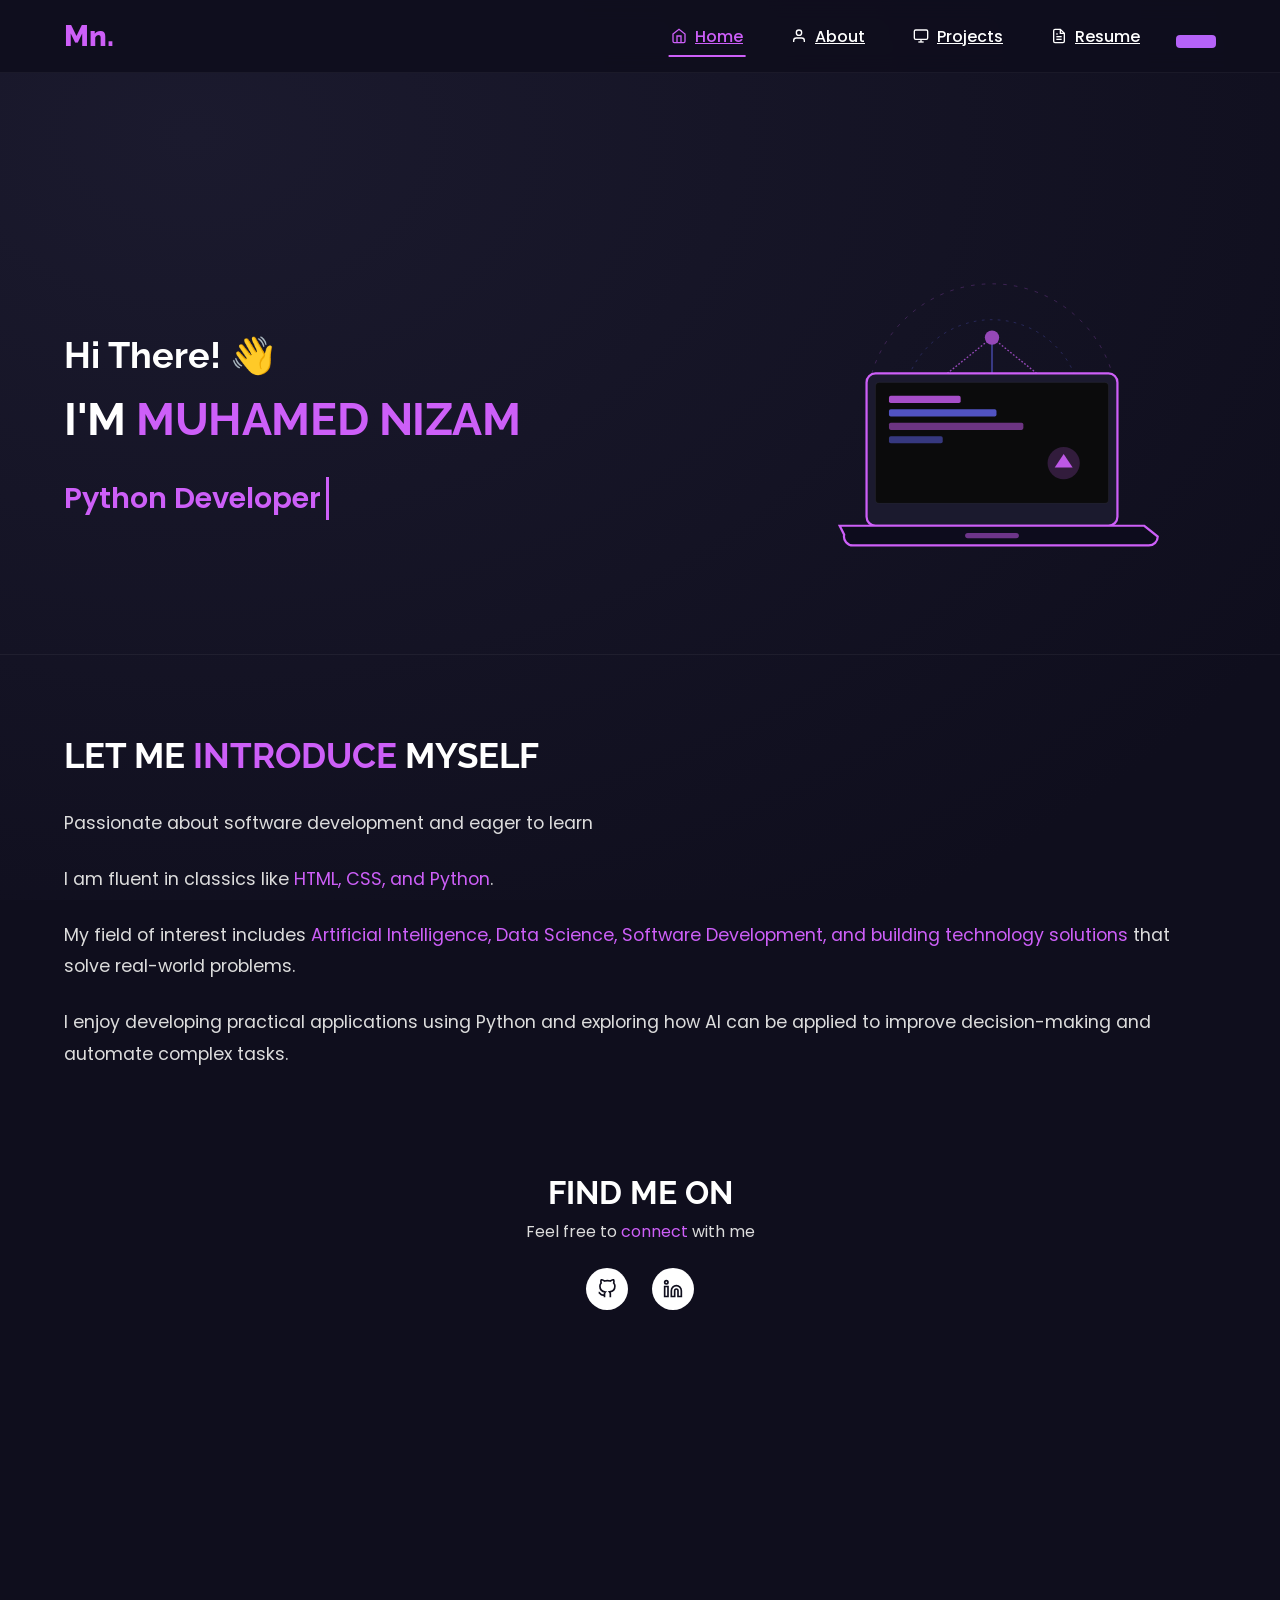
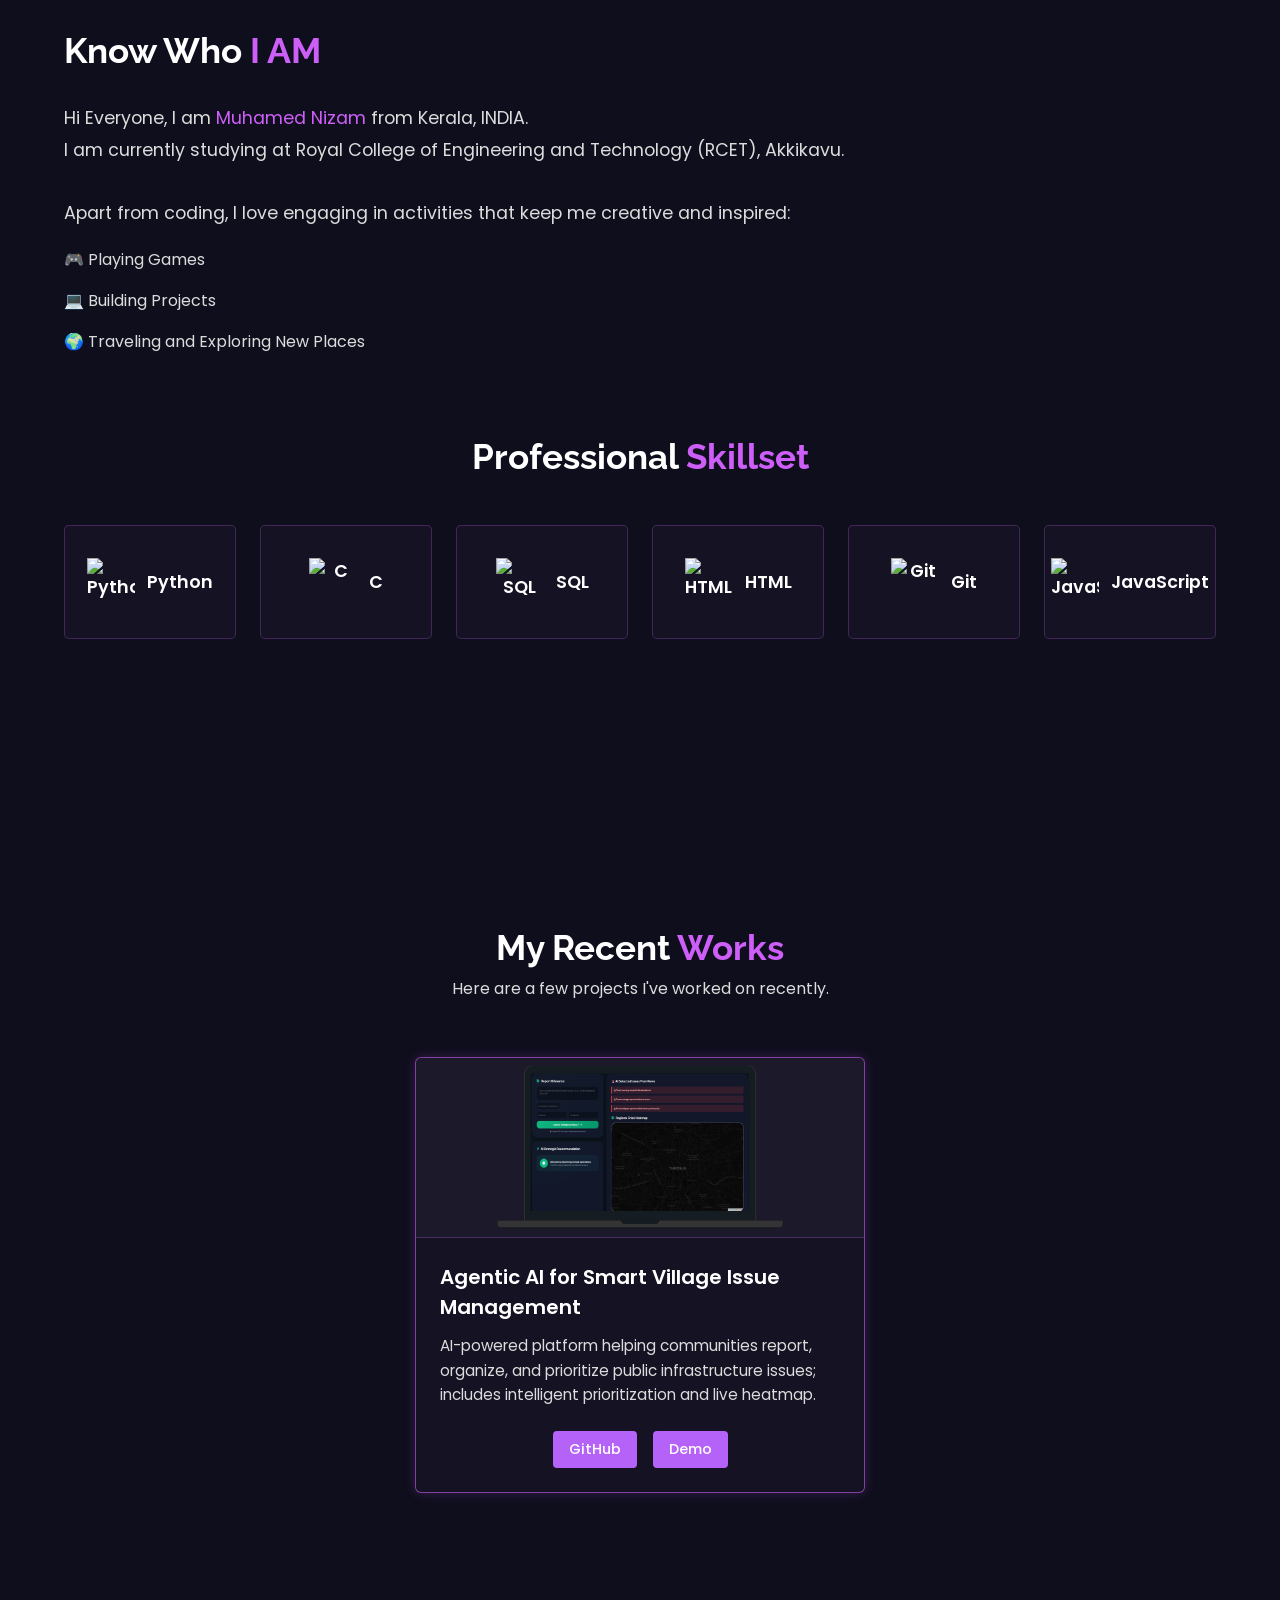
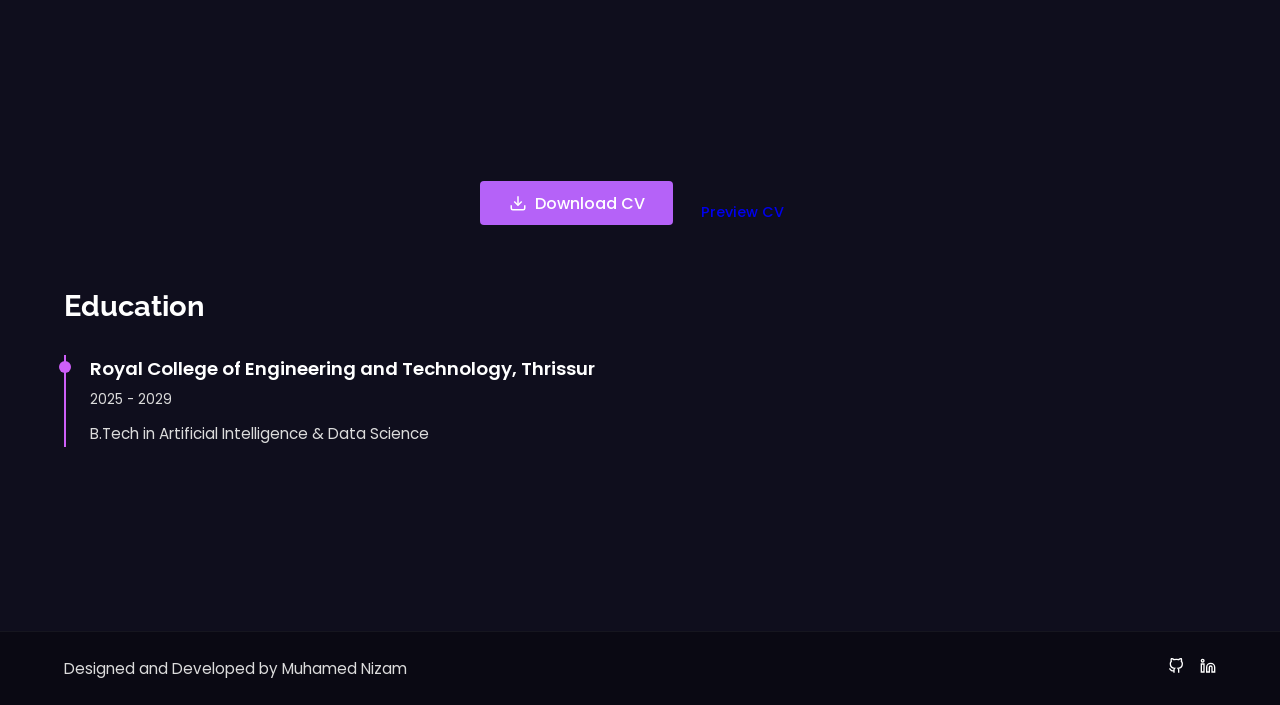
==== index.html @ c87f1ab4 "Update index.html" ====
<!DOCTYPE html>
<html lang="en">
<head>
    <meta charset="UTF-8">
    <meta name="viewport" content="width=device-width, initial-scale=1.0">
    <title>Muhamed Nizam | Portfolio</title>
    <meta name="description" content="Personal Portfolio of Muhamed Nizam - Python Developer."> <!-- Inspired by Soumyajit's Portfolio -->
    <!-- Google Fonts -->
    <link rel="preconnect" href="https://fonts.googleapis.com">
    <link rel="preconnect" href="https://fonts.gstatic.com" crossorigin>
    <link href="https://fonts.googleapis.com/css2?family=Poppins:wght@300;400;500;600;700&family=Raleway:wght@300;400;500;600;700;800&display=swap" rel="stylesheet">
    <!-- Main Stylesheet -->
    <link rel="stylesheet" href="style.css">
    <!-- Remix Icons CDN -->
    <link href="https://cdn.jsdelivr.net/npm/remixicon@4.2.0/fonts/remixicon.css" rel="stylesheet">
</head>
<body>

    <!-- NAVBAR -->
    <nav class="navbar" id="navbar">
        <div class="nav-container">
            <a href="#home" class="nav-logo">Mn.</a>
            <button class="nav-toggle" id="nav-toggle" aria-label="Toggle Navigation">
                <span class="bar"></span>
                <span class="bar"></span>
                <span class="bar"></span>
            </button>
            <ul class="nav-menu" id="nav-menu">
                <li class="nav-item"><a href="#home" class="nav-link active"><svg viewBox="0 0 24 24" width="16" height="16" stroke="currentColor" stroke-width="2" fill="none"><path d="M3 9l9-7 9 7v11a2 2 0 0 1-2 2H5a2 2 0 0 1-2-2z"></path><polyline points="9 22 9 12 15 12 15 22"></polyline></svg> Home</a></li>
                <li class="nav-item"><a href="#about" class="nav-link"><svg viewBox="0 0 24 24" width="16" height="16" stroke="currentColor" stroke-width="2" fill="none"><path d="M20 21v-2a4 4 0 0 0-4-4H8a4 4 0 0 0-4 4v2"></path><circle cx="12" cy="7" r="4"></circle></svg> About</a></li>
                <li class="nav-item"><a href="#projects" class="nav-link"><svg viewBox="0 0 24 24" width="16" height="16" stroke="currentColor" stroke-width="2" fill="none"><rect x="2" y="3" width="20" height="14" rx="2" ry="2"></rect><line x1="8" y1="21" x2="16" y2="21"></line><line x1="12" y1="17" x2="12" y2="21"></line></svg> Projects</a></li>
                <li class="nav-item"><a href="#resume" class="nav-link"><svg viewBox="0 0 24 24" width="16" height="16" stroke="currentColor" stroke-width="2" fill="none"><path d="M14 2H6a2 2 0 0 0-2 2v16a2 2 0 0 0 2 2h12a2 2 0 0 0 2-2V8z"></path><polyline points="14 2 14 8 20 8"></polyline><line x1="16" y1="13" x2="8" y2="13"></line><line x1="16" y1="17" x2="8" y2="17"></line><polyline points="10 9 9 9 8 9"></polyline></svg> Resume</a></li>
                <li class="nav-item"><a href="https://github.com/nizamtn/portfolio" target="_blank" class="fork-btn"><i class="ri-git-branch-line"></i> <i class="ri-star-s-fill"></i></a></li>
            </ul>
        </div>
    </nav>

    <!-- MAIN APP WRAPPER -->
    <div class="main-wrapper">
        
        <!-- HOME SECTION -->
        <section class="page-section" id="home">
            <div class="hero-container">
                <div class="hero-row">
                    <div class="hero-col-left">
                        <h1 class="hero-greet">Hi There! <span class="wave">👋</span></h1>
                        <h2 class="hero-name">I'M <span class="highlight">MUHAMED NIZAM</span></h2>
                        <div class="typewriter-container">
                            <span class="type-text">Python Developer</span>
                        </div>
                    </div>
                    <div class="hero-col-right">
                        <div class="main-illustration-wrapper">
                            <svg class="main-svg" viewBox="0 0 500 400" width="100%" height="auto">
                                <!-- Base Grid/Network glow -->
                                <circle cx="250" cy="180" r="140" fill="none" stroke="#cd5ff8" stroke-width="1" stroke-dasharray="4,8" opacity="0.25"/>
                                <circle cx="250" cy="180" r="100" fill="none" stroke="#6366f1" stroke-width="1" stroke-dasharray="3,6" opacity="0.3"/>
                                
                                <!-- Connection Nodes -->
                                <g opacity="0.7">
                                    <line x1="150" y1="180" x2="250" y2="100" stroke="#cd5ff8" stroke-width="1.5" stroke-dasharray="2,2"/>
                                    <line x1="350" y1="180" x2="250" y2="100" stroke="#cd5ff8" stroke-width="1.5" stroke-dasharray="2,2"/>
                                    <line x1="250" y1="100" x2="250" y2="240" stroke="#6366f1" stroke-width="1.5"/>
                                    
                                    <circle cx="150" cy="180" r="6" fill="#6366f1"/>
                                    <circle cx="350" cy="180" r="6" fill="#6366f1"/>
                                    <circle cx="250" cy="100" r="8" fill="#cd5ff8"/>
                                    <circle cx="250" cy="240" r="6" fill="#cd5ff8"/>
                                </g>

                                <!-- Modern Laptop mockup -->
                                <rect x="110" y="140" width="280" height="170" rx="10" fill="#1b1a2e" stroke="#cd5ff8" stroke-width="2.5"/>
                                <rect x="120" y="150" width="260" height="135" rx="4" fill="#0b0b0c" stroke="rgba(255,255,255,0.05)" stroke-width="1"/>
                                
                                <!-- Screen Code Lines -->
                                <rect x="135" y="165" width="80" height="8" rx="2" fill="#cd5ff8" opacity="0.8"/>
                                <rect x="135" y="180" width="120" height="8" rx="2" fill="#6366f1" opacity="0.8"/>
                                <rect x="135" y="195" width="150" height="8" rx="2" fill="#cd5ff8" opacity="0.5"/>
                                <rect x="135" y="210" width="60" height="8" rx="2" fill="#6366f1" opacity="0.5"/>
                                <circle cx="330" cy="240" r="18" fill="#cd5ff8" opacity="0.2"/>
                                <path d="M320 245l10-15 10 15z" fill="#cd5ff8" opacity="0.9"/>
                                
                                <!-- Laptop Base/Keyboard area -->
                                <path d="M80 310h340l15 12a10 10 0 0 1-10 10H95a10 10 0 0 1-10-12z" fill="#0d0c1d" stroke="#cd5ff8" stroke-width="2.5"/>
                                <rect x="220" y="318" width="60" height="6" rx="3" fill="#cd5ff8" opacity="0.5"/>
                            </svg>
                        </div>
                    </div>
                </div>
            </div>

            <!-- Home Description Section -->
            <div class="home-intro-section">
                <div class="intro-container">
                    <div class="intro-row">
                        <div class="intro-col-left">
                            <h3 class="intro-title">LET ME <span class="highlight">INTRODUCE</span> MYSELF</h3>
                            <p class="intro-paragraph">
    Passionate about software development and eager to learn
</p>
                            <p class="intro-paragraph">
                                I am fluent in classics like <span class="highlight">HTML, CSS, and Python</span>.
                            </p>
                            <p class="intro-paragraph">
                                My field of interest includes <span class="highlight">Artificial Intelligence, Data Science, Software Development, and building technology solutions</span> that solve real-world problems.
                            </p>
                            <p class="intro-paragraph">
                                I enjoy developing practical applications using Python and exploring how AI can be applied to improve decision-making and automate complex tasks.
                            </p>
                        </div>
                    </div>

                    <!-- Connect Links -->
                    <div class="connect-section">
                        <h4>FIND ME ON</h4>
                        <p>Feel free to <span class="highlight">connect</span> with me</p>
                        <ul class="social-list">
                            <li><a href="https://github.com/nizamtn" target="_blank" class="social-icon-btn"><svg viewBox="0 0 24 24" width="20" height="20" stroke="currentColor" stroke-width="2" fill="none"><path d="M9 19c-5 1.5-5-2.5-7-3m14 6v-3.87a3.37 3.37 0 0 0-.94-2.61c3.14-.35 6.44-1.54 6.44-7A5.44 5.44 0 0 0 20 4.77 5.07 5.07 0 0 0 19.91 1S18.73.65 16 2.48a13.38 13.38 0 0 0-7 0C6.27.65 5.09 1 5.09 1A5.07 5.07 0 0 0 5 4.77a5.44 5.44 0 0 0-1.5 3.78c0 5.42 3.3 6.61 6.44 7A3.37 3.37 0 0 0 9 18.13V22"></path></svg></a></li>
                            <li><a href="https://www.linkedin.com/in/muhamed-nizam-1815a1379?utm_source=share_via&utm_content=profile&utm_medium=member_android" target="_blank" class="social-icon-btn"><svg viewBox="0 0 24 24" width="20" height="20" stroke="currentColor" stroke-width="2" fill="none"><path d="M16 8a6 6 0 0 1 6 6v7h-4v-7a2 2 0 0 0-2-2 2 2 0 0 0-2 2v7h-4v-7a6 6 0 0 1 6-6zM2 9h4v12H2z"></path><circle cx="4" cy="4" r="2"></circle></svg></a></li>
                        </ul>
                    </div>
                </div>
            </div>
        </section>

        <!-- ABOUT SECTION -->
        <section class="page-section" id="about">
            <div class="about-container">
                <div class="about-row">
                    <div class="about-col-left">
                        <h3 class="about-title">Know Who <span class="highlight">I AM</span></h3>
                        <div class="about-card">
                            <p>Hi Everyone, I am <span class="highlight">Muhamed Nizam</span> from Kerala, INDIA.</p>
                            <p>I am currently studying at Royal College of Engineering and Technology (RCET), Akkikavu.</p>
                            <br>
                            <p>Apart from coding, I love engaging in activities that keep me creative and inspired:</p>
                            <ul class="hobbies-list">
                                <li>🎮 Playing Games</li>
                                <li>💻 Building Projects</li>
                                <li>🌍 Traveling and Exploring New Places</li>
                            </ul>
                        </div>
                    </div>
                </div>

                <!-- Skillset Grid -->
                <div class="skills-section">
                    <h3 class="skills-header">Professional <span class="highlight">Skillset</span></h3>
                    <div class="skills-grid">
                        <div class="skill-icon-card"><img src="https://cdn.jsdelivr.net/gh/devicons/devicon/icons/python/python-original.svg" alt="Python" class="skill-logo"> Python</div>
                        <div class="skill-icon-card"><img src="https://cdn.jsdelivr.net/gh/devicons/devicon/icons/c/c-original.svg" alt="C" class="skill-logo"> C</div>
                        <div class="skill-icon-card"><img src="https://cdn.jsdelivr.net/gh/devicons/devicon/icons/microsoftsqlserver/microsoftsqlserver-plain.svg" alt="SQL" class="skill-logo"> SQL</div>
                        <div class="skill-icon-card"><img src="https://cdn.jsdelivr.net/gh/devicons/devicon/icons/html5/html5-original.svg" alt="HTML" class="skill-logo"> HTML</div>
                        <div class="skill-icon-card"><img src="https://cdn.jsdelivr.net/gh/devicons/devicon/icons/git/git-original.svg" alt="Git" class="skill-logo"> Git</div>
                        <div class="skill-icon-card"><img src="https://cdn.jsdelivr.net/gh/devicons/devicon/icons/javascript/javascript-original.svg" alt="JavaScript" class="skill-logo"> JavaScript</div>
                    </div>
                </div>
            </div>
        </section>

        <!-- PROJECTS SECTION -->
        <section class="page-section" id="projects">
            <div class="projects-container">
                <h3 class="projects-title">My Recent <span class="highlight">Works</span></h3>
                <p class="projects-sub">Here are a few projects I've worked on recently.</p>

                <div class="projects-grid">
                <!-- Project 3 -->
                <div class="project-card">
                    <div class="project-img-box">
                        <img src="smart_village_laptop_real.png" alt="Smart Village Issue Management Dashboard Mockup" class="project-img">
                    </div>
                    <div class="project-details">
                        <h4 class="project-name">Agentic AI for Smart Village Issue Management</h4>
                        <p class="project-desc">AI-powered platform helping communities report, organize, and prioritize public infrastructure issues; includes intelligent prioritization and live heatmap.</p>
                        <div class="project-btn-group">
                            <a href="https://github.com/nizamtn/ai-agent" class="btn project-btn">GitHub</a>
                            <a href="https://ai-agent-sage-gamma.vercel.app" class="btn project-btn">Demo</a>
                        </div>
                    </div>
                </div>
                </div>
            </div>
        </section>

        <!-- RESUME SECTION -->
        <section class="page-section" id="resume">
            <div class="resume-container">
                <div class="resume-btn-group">
                    <a href="resume.pdf" download="Muhamed_Nizam_Resume.pdf" target="_blank" class="btn download-btn"><svg viewBox="0 0 24 24" width="18" height="18" stroke="currentColor" stroke-width="2" fill="none"><path d="M21 15v4a2 2 0 0 1-2 2H5a2 2 0 0 1-2-2v-4"></path><polyline points="7 10 12 15 17 10"></polyline><line x1="12" y1="15" x2="12" y2="3"></line></svg> Download CV</a>
                    <a href="resume.pdf" target="_blank" class="btn preview-btn"><i class="ri-eye-line"></i> Preview CV</a>
                </div>

                <div class="resume-row">
                    <div class="resume-col">


                    <div class="resume-col">
                        <h4 class="resume-header">Education</h4>
                        <div class="resume-item">
    <h5 class="resume-item-title">Royal College of Engineering and Technology, Thrissur</h5>
    <span class="resume-date">2025 - 2029</span>
    <p class="resume-desc">B.Tech in Artificial Intelligence & Data Science</p>
</div>
                    </div>
                </div>
            </div>
        </section>

    </div>

    <!-- FOOTER -->
    <footer class="footer">
        <div class="footer-container">
            <p class="footer-copy">Designed and Developed by Muhamed Nizam</p>
            
            <ul class="footer-socials">
                <li><a href="https://github.com/nizamtn" target="_blank"><svg viewBox="0 0 24 24" width="16" height="16" stroke="currentColor" stroke-width="2" fill="none"><path d="M9 19c-5 1.5-5-2.5-7-3m14 6v-3.87a3.37 3.37 0 0 0-.94-2.61c3.14-.35 6.44-1.54 6.44-7A5.44 5.44 0 0 0 20 4.77 5.07 5.07 0 0 0 19.91 1S18.73.65 16 2.48a13.38 13.38 0 0 0-7 0C6.27.65 5.09 1 5.09 1A5.07 5.07 0 0 0 5 4.77a5.44 5.44 0 0 0-1.5 3.78c0 5.42 3.3 6.61 6.44 7A3.37 3.37 0 0 0 9 18.13V22"></path></svg></a></li>
                <li><a href="https://www.linkedin.com/in/muhamed-nizam-1815a1379?utm_source=share_via&utm_content=profile&utm_medium=member_android" target="_blank"><svg viewBox="0 0 24 24" width="16" height="16" stroke="currentColor" stroke-width="2" fill="none"><path d="M16 8a6 6 0 0 1 6 6v7h-4v-7a2 2 0 0 0-2-2 2 2 0 0 0-2 2v7h-4v-7a6 6 0 0 1 6-6zM2 9h4v12H2z"></path><circle cx="4" cy="4" r="2"></circle></svg></a></li>
            </ul>
        </div>
    </footer>

    <!-- Script for Navigation -->
    <script>
        const navToggle = document.getElementById("nav-toggle");
        const navMenu = document.getElementById("nav-menu");
        const navLinks = document.querySelectorAll(".nav-menu .nav-link");
        const sections = document.querySelectorAll(".page-section");

        // Toggle mobile menu
        navToggle.addEventListener("click", () => {
            navMenu.classList.toggle("active");
            navToggle.classList.toggle("active");
        });

        // Close mobile menu when link is clicked
        navLinks.forEach(link => {
            link.addEventListener("click", () => {
                navMenu.classList.remove("active");
                navToggle.classList.remove("active");
            });
        });

        // Active link highlighting on scroll
        window.addEventListener("scroll", () => {
            let current = "";
            sections.forEach(section => {
                const sectionTop = section.offsetTop;
                if (pageYOffset >= sectionTop - 150) {
                    current = section.getAttribute("id");
                }
            });

            navLinks.forEach(link => {
                link.classList.remove("active");
                if (link.getAttribute("href").slice(1) === current) {
                    link.classList.add("active");
                }
            });
        });
    </script>
</body>
</html>
---- style.css ----
/* -------------------------------------------------------------------------- */
/* 1. RESET & VARIABLE SYSTEMS                                                */
/* -------------------------------------------------------------------------- */
:root {
    --bg-dark: #0f0e1d;
    --bg-dark-card: rgba(27, 26, 46, 0.45);
    
    --primary-color: #cd5ff8;
    --primary-hover: #b562f8;
    --text-white: #ffffff;
    --text-muted: #dcdcdc;
    --border-color: rgba(205, 95, 248, 0.25);
    --border-color-hover: rgba(205, 95, 248, 0.6);
    
    --font-heading: 'Raleway', sans-serif;
    --font-body: 'Poppins', sans-serif;
    --transition: all 0.3s ease-out;
}

* {
    margin: 0;
    padding: 0;
    box-sizing: border-box;
}

html {
    scroll-behavior: smooth;
    background-color: var(--bg-dark);
}

body {
    font-family: var(--font-body);
    background: radial-gradient(ellipse at 15% 15%, #1b1a2e 0%, #0f0e1d 85%);
    background-attachment: fixed;
    color: var(--text-white);
    min-height: 100vh;
    display: flex;
    flex-direction: column;
    overflow-x: hidden;
}

.highlight {
    color: var(--primary-color);
}

/* -------------------------------------------------------------------------- */
/* 2. HEADER NAVBAR                                                           */
/* -------------------------------------------------------------------------- */
.navbar {
    position: fixed;
    top: 0;
    width: 100%;
    z-index: 1000;
    background-color: rgba(15, 14, 29, 0.85);
    backdrop-filter: blur(10px);
    -webkit-backdrop-filter: blur(10px);
    border-bottom: 1px solid rgba(255, 255, 255, 0.05);
    transition: var(--transition);
}

.nav-container {
    width: 90%;
    max-width: 1200px;
    margin: 0 auto;
    height: 4.5rem;
    display: flex;
    justify-content: space-between;
    align-items: center;
}

.nav-logo {
    font-family: var(--font-heading);
    font-weight: 800;
    font-size: 1.8rem;
    color: var(--primary-color);
    text-decoration: none;
}

.nav-toggle {
    display: none;
    flex-direction: column;
    gap: 5px;
    background: none;
    border: none;
    cursor: pointer;
}

.nav-toggle .bar {
    width: 25px;
    height: 3px;
    background-color: var(--primary-color);
    border-radius: 2px;
    transition: var(--transition);
}

.nav-menu {
    list-style: none;
    display: flex;
    align-items: center;
    gap: 1.5rem;
}

.nav-link {
    background: none;
    border: none;
    font-family: inherit;
    font-size: 1rem;
    font-weight: 500;
    color: var(--text-white);
    cursor: pointer;
    display: flex;
    align-items: center;
    gap: 0.5rem;
    padding: 0.5rem 0.75rem;
    position: relative;
    transition: var(--transition);
}

.nav-link::after {
    content: '';
    position: absolute;
    bottom: 0;
    left: 50%;
    width: 0;
    height: 2px;
    background-color: var(--primary-color);
    transition: var(--transition);
    transform: translateX(-50%);
}

.nav-link:hover::after,
.nav-link.active::after {
    width: 80%;
}

.nav-link:hover,
.nav-link.active {
    color: var(--primary-color);
}

/* Fork button */
.fork-btn {
    display: inline-flex;
    align-items: center;
    gap: 0.5rem;
    background-color: var(--primary-hover);
    color: var(--text-white);
    padding: 0.4rem 1rem;
    border-radius: 4px;
    font-weight: 600;
    font-size: 0.9rem;
    text-decoration: none;
    transition: var(--transition);
}

.fork-btn:hover {
    background-color: var(--primary-color);
    box-shadow: 0 0 10px rgba(205, 95, 248, 0.4);
}

/* -------------------------------------------------------------------------- */
/* 3. MAIN PAGE LAYOUT SECTION                                                */
/* -------------------------------------------------------------------------- */
.main-wrapper {
    margin-top: 4.5rem;
    flex-grow: 1;
}

.page-section {
    padding: 6rem 0;
    scroll-margin-top: 4.5rem;
}

@keyframes slideUp {
    from {
        opacity: 0;
        transform: translateY(15px);
    }
    to {
        opacity: 1;
        transform: translateY(0);
    }
}

/* -------------------------------------------------------------------------- */
/* 4. HOME SECTION                                                            */
/* -------------------------------------------------------------------------- */
.hero-container {
    width: 90%;
    max-width: 1200px;
    margin: 5rem auto 3rem auto;
}

.hero-row {
    display: grid;
    grid-template-columns: 1.2fr 0.8fr;
    gap: 2rem;
    align-items: center;
}

.hero-greet {
    font-size: 2.25rem;
    font-family: var(--font-heading);
    margin-bottom: 1rem;
}

.wave {
    animation: wave-anim 2.5s infinite;
    transform-origin: 70% 70%;
    display: inline-block;
}

@keyframes wave-anim {
    0% { transform: rotate( 0.0deg) }
    10% { transform: rotate(14.0deg) }
    20% { transform: rotate(-8.0deg) }
    30% { transform: rotate(14.0deg) }
    40% { transform: rotate(-4.0deg) }
    50% { transform: rotate(10.0deg) }
    60% { transform: rotate( 0.0deg) }
    100% { transform: rotate( 0.0deg) }
}

.hero-name {
    font-size: 2.8rem;
    font-family: var(--font-heading);
    letter-spacing: -0.01em;
    margin-bottom: 2rem;
}

.typewriter-container {
    font-size: 1.8rem;
    color: var(--primary-color);
    font-weight: 600;
    border-right: 3px solid var(--primary-color);
    white-space: nowrap;
    width: fit-content;
    padding-right: 5px;
    animation: blink 0.75s step-end infinite;
}

@keyframes blink {
    from, to { border-color: transparent }
    50% { border-color: var(--primary-color); }
}

.main-illustration-wrapper {
    display: flex;
    justify-content: center;
}

/* Home Intro / Description */
.home-intro-section {
    padding: 5rem 0;
    border-top: 1px solid rgba(255, 255, 255, 0.05);
}

.intro-container {
    width: 90%;
    max-width: 1200px;
    margin: 0 auto;
}

.intro-row {
    display: grid;
    grid-template-columns: 1fr;
    gap: 4rem;
    align-items: center;
}

.intro-title {
    font-family: var(--font-heading);
    font-size: 2.2rem;
    margin-bottom: 2rem;
    text-transform: uppercase;
}

.intro-paragraph {
    color: var(--text-muted);
    font-size: 1.1rem;
    line-height: 1.8;
    margin-bottom: 1.5rem;
}

.avatar-ring {
    display: flex;
    justify-content: center;
}

.home-avatar {
    width: 220px;
    height: 220px;
    filter: drop-shadow(0 0 15px rgba(205, 95, 248, 0.25));
}

/* Connect Section */
.connect-section {
    text-align: center;
    margin-top: 5rem;
}

.connect-section h4 {
    font-family: var(--font-heading);
    font-size: 2rem;
    font-weight: 700;
    margin-bottom: 0.5rem;
}

.connect-section p {
    color: var(--text-muted);
    margin-bottom: 1.5rem;
}

.social-list {
    list-style: none;
    display: flex;
    justify-content: center;
    gap: 1.5rem;
}

.social-icon-btn {
    width: 42px;
    height: 42px;
    background-color: var(--text-white);
    border-radius: 50%;
    display: flex;
    align-items: center;
    justify-content: center;
    color: var(--bg-dark);
    transition: var(--transition);
}

.social-icon-btn:hover {
    transform: scale(1.15);
    background-color: var(--primary-color);
    color: var(--text-white);
    box-shadow: 0 0 15px rgba(205, 95, 248, 0.6);
}

/* -------------------------------------------------------------------------- */
/* 5. ABOUT SECTION                                                           */
/* -------------------------------------------------------------------------- */
.about-container {
    width: 90%;
    max-width: 1200px;
    margin: 3rem auto;
}

.about-row {
    display: grid;
    grid-template-columns: 1fr;
    gap: 3rem;
    align-items: center;
}

.about-title {
    font-family: var(--font-heading);
    font-size: 2.2rem;
    margin-bottom: 2rem;
}

.about-card {
    font-size: 1.1rem;
    color: var(--text-muted);
    line-height: 1.8;
}

.hobbies-list {
    list-style: none;
    margin-top: 1rem;
    display: flex;
    flex-direction: column;
    gap: 0.75rem;
}

.hobbies-list li {
    font-size: 1rem;
}

.about-illustration {
    display: flex;
    justify-content: center;
}

/* Professional Skillset Cards */
.skills-section {
    margin-top: 5rem;
    text-align: center;
}

.skills-header {
    font-family: var(--font-heading);
    font-size: 2.2rem;
    margin-bottom: 3rem;
}

.skills-grid {
    display: grid;
    grid-template-columns: repeat(auto-fit, minmax(150px, 1fr));
    gap: 1.5rem;
}

.skill-icon-card {
    background-color: var(--bg-dark-card);
    border: 1px solid var(--border-color);
    padding: 2rem 1rem;
    border-radius: 5px;
    font-size: 1.1rem;
    font-weight: 600;
    transition: var(--transition);
    display: flex;
    flex-direction: row;
    align-items: center;
    justify-content: center;
    gap: 0.75rem;
}

.skill-logo {
    width: 48px;
    height: 48px;
    object-fit: contain;
}

.skill-icon-card:hover {
    transform: scale(1.05);
    border-color: var(--border-color-hover);
    box-shadow: 0 0 15px rgba(205, 95, 248, 0.25);
}

/* -------------------------------------------------------------------------- */
/* 6. PROJECTS SECTION                                                        */
/* -------------------------------------------------------------------------- */
.projects-container {
    width: 90%;
    max-width: 1200px;
    margin: 3rem auto;
    text-align: center;
}

.projects-title {
    font-family: var(--font-heading);
    font-size: 2.2rem;
    margin-bottom: 0.5rem;
}

.projects-sub {
    color: var(--text-muted);
    margin-bottom: 3.5rem;
}

.projects-grid {
    display: grid;
    grid-template-columns: repeat(auto-fit, minmax(320px, 1fr));
    gap: 2.5rem;
}

.project-card {
    background-color: var(--bg-dark-card);
    border: 1px solid var(--border-color-hover);
    border-radius: 6px;
    overflow: hidden;
    display: flex;
    flex-direction: column;
    text-align: left;
    transition: var(--transition);
    max-width: 450px;
    width: 100%;
    margin: 0 auto;
    box-shadow: 0 0 12px rgba(205, 95, 248, 0.2);
}

.project-card:hover {
    transform: scale(1.02);
    border-color: var(--primary-color);
    box-shadow: 0 0 20px rgba(205, 95, 248, 0.45);
}

.project-img-box {
    height: 180px;
    background-color: rgba(255, 255, 255, 0.03);
    position: relative;
    border-bottom: 1px solid var(--border-color);
}

.project-img {
    width: 100%;
    height: 100%;
    object-fit: contain;
    display: block;
    padding: 0.5rem;
}

.project-placeholder-pattern {
    width: 100%;
    height: 100%;
    opacity: 0.15;
    background: radial-gradient(circle, var(--primary-color) 10%, transparent 11%);
    background-size: 15px 15px;
}

.project-placeholder-pattern.variant {
    background: linear-gradient(45deg, var(--primary-color) 25%, transparent 25%);
    background-size: 20px 20px;
}

.project-details {
    padding: 1.5rem;
    display: flex;
    flex-direction: column;
    flex-grow: 1;
}

.project-name {
    font-size: 1.25rem;
    font-weight: 600;
    margin-bottom: 0.75rem;
}

.project-desc {
    color: var(--text-muted);
    font-size: 0.95rem;
    line-height: 1.6;
    margin-bottom: 1.5rem;
    flex-grow: 1;
}

.project-btn-group {
    display: flex;
    gap: 1rem;
    justify-content: center;
}

.btn {
    display: inline-flex;
    align-items: center;
    gap: 0.5rem;
    padding: 0.5rem 1rem;
    border-radius: 4px;
    font-size: 0.9rem;
    font-weight: 500;
    text-decoration: none;
    cursor: pointer;
    transition: var(--transition);
}

.project-btn {
    background-color: var(--primary-hover);
    color: var(--text-white);
    border: none;
}

.project-btn:hover {
    background-color: var(--primary-color);
    box-shadow: 0 0 10px rgba(205, 95, 248, 0.4);
}

/* -------------------------------------------------------------------------- */
/* 7. RESUME SECTION                                                          */
/* -------------------------------------------------------------------------- */
.resume-container {
    width: 90%;
    max-width: 1200px;
    margin: 3rem auto;
    text-align: center;
}

.download-btn {
    background-color: var(--primary-hover);
    color: var(--text-white);
    padding: 0.6rem 1.8rem;
    font-size: 1rem;
    margin-bottom: 4rem;
}

.download-btn:hover {
    background-color: var(--primary-color);
    box-shadow: 0 0 10px rgba(205, 95, 248, 0.4);
}

.resume-row {
    display: grid;
    grid-template-columns: 1fr 1fr;
    gap: 4rem;
    text-align: left;
}

.resume-header {
    font-family: var(--font-heading);
    font-size: 1.8rem;
    margin-bottom: 2rem;
}

.resume-item {
    border-left: 2px solid var(--primary-color);
    padding-left: 1.5rem;
    position: relative;
    margin-bottom: 2.5rem;
}

.resume-item::before {
    content: '';
    position: absolute;
    left: -7px;
    top: 6px;
    width: 12px;
    height: 12px;
    background-color: var(--primary-color);
    border-radius: 50%;
}

.resume-item-title {
    font-size: 1.15rem;
    font-weight: 600;
    margin-bottom: 0.25rem;
}

.resume-date {
    font-size: 0.85rem;
    color: var(--text-muted);
    display: inline-block;
    margin-bottom: 0.75rem;
}

.resume-desc {
    color: var(--text-muted);
    font-size: 0.95rem;
    line-height: 1.6;
}

/* Resume PDF Preview */
.resume-preview-container {
    width: 100%;
    max-width: 800px;
    margin: 3rem auto 0 auto;
    border: 1px solid var(--border-color-hover);
    border-radius: 8px;
    overflow: hidden;
    box-shadow: 0 0 15px rgba(205, 95, 248, 0.2);
    height: 700px;
}

.resume-iframe {
    width: 100%;
    height: 100%;
    border: none;
    background: #ffffff;
}

/* -------------------------------------------------------------------------- */
/* 8. FOOTER                                                                  */
/* -------------------------------------------------------------------------- */
.footer {
    background-color: rgba(10, 9, 20, 0.95);
    border-top: 1px solid rgba(255, 255, 255, 0.05);
    padding: 1.5rem 0;
    margin-top: auto;
}

.footer-container {
    width: 90%;
    max-width: 1200px;
    margin: 0 auto;
    display: flex;
    justify-content: space-between;
    align-items: center;
}

.footer-copy, .footer-rights {
    font-size: 0.95rem;
    color: var(--text-muted);
}

.footer-socials {
    list-style: none;
    display: flex;
    gap: 1rem;
}

.footer-socials a {
    color: var(--text-white);
    transition: var(--transition);
}

.footer-socials a:hover {
    color: var(--primary-color);
}

/* -------------------------------------------------------------------------- */
/* 9. RESPONSIVE MEDIA QUERIES                                                */
/* -------------------------------------------------------------------------- */
@media (max-width: 992px) {
    .hero-row {
        grid-template-columns: 1fr;
        text-align: center;
        gap: 3rem;
    }
    
    .hero-col-left {
        display: flex;
        flex-direction: column;
        align-items: center;
    }
    
    .intro-row, .about-row {
        grid-template-columns: 1fr;
        gap: 3rem;
        text-align: center;
    }
    
    .intro-col-left {
        order: 2;
    }
    
    .intro-col-right {
        order: 1;
    }
    
    .resume-row {
        grid-template-columns: 1fr;
        gap: 3rem;
    }
}

@media (max-width: 768px) {
    .nav-toggle {
        display: flex;
    }
    
    .nav-menu {
        position: fixed;
        left: -100%;
        top: 4.5rem;
        width: 100%;
        height: calc(100vh - 4.5rem);
        background-color: rgba(15, 14, 29, 0.95);
        flex-direction: column;
        padding-top: 3rem;
        gap: 2rem;
        transition: var(--transition);
    }
    
    .nav-menu.active {
        left: 0;
    }
    
    .nav-toggle.active .bar:nth-child(2) {
        opacity: 0;
    }
    
    .nav-toggle.active .bar:nth-child(1) {
        transform: translateY(8px) rotate(45deg);
    }
    
    .nav-toggle.active .bar:nth-child(3) {
        transform: translateY(-8px) rotate(-45deg);
    }
    
    .footer-container {
        flex-direction: column;
        gap: 1rem;
        text-align: center;
    }
}

@media (max-width: 576px) {
    .hero-name {
        font-size: 2.2rem;
    }
    
    .typewriter-container {
        font-size: 1.4rem;
    }
}
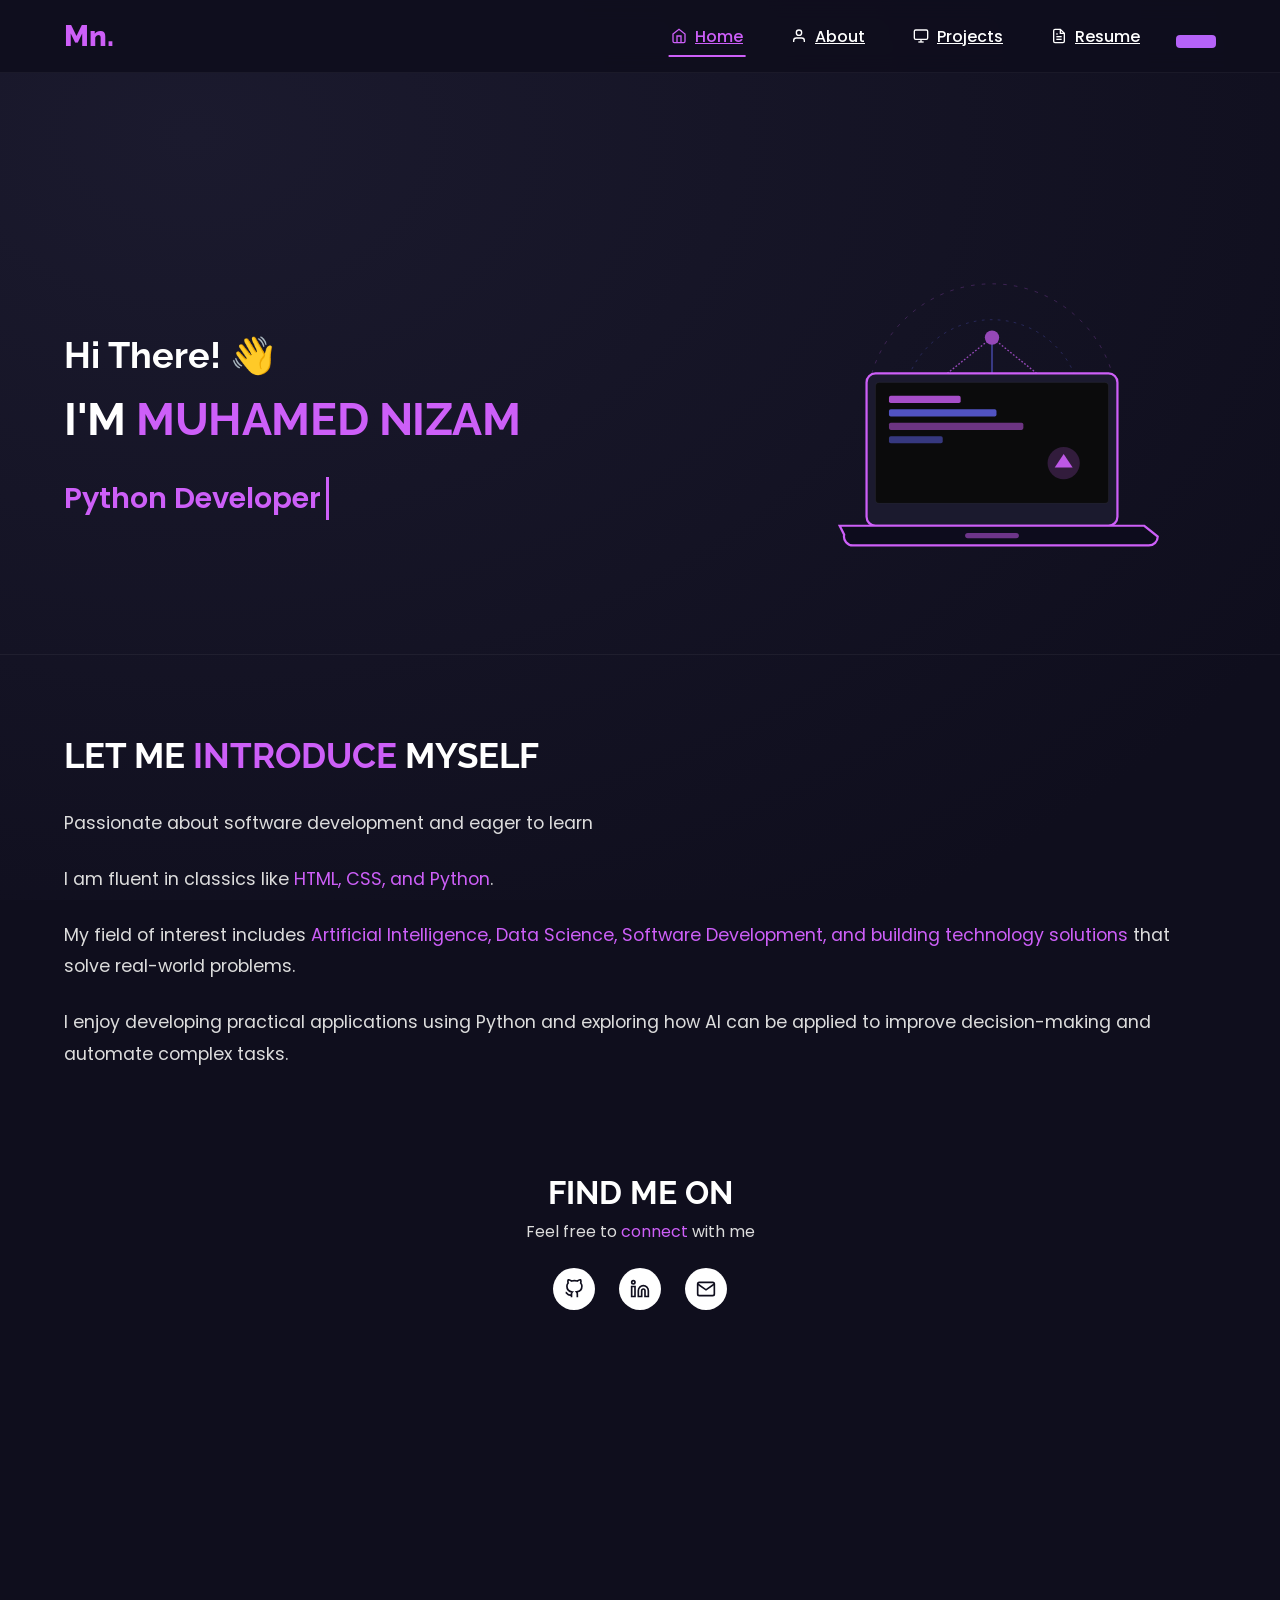
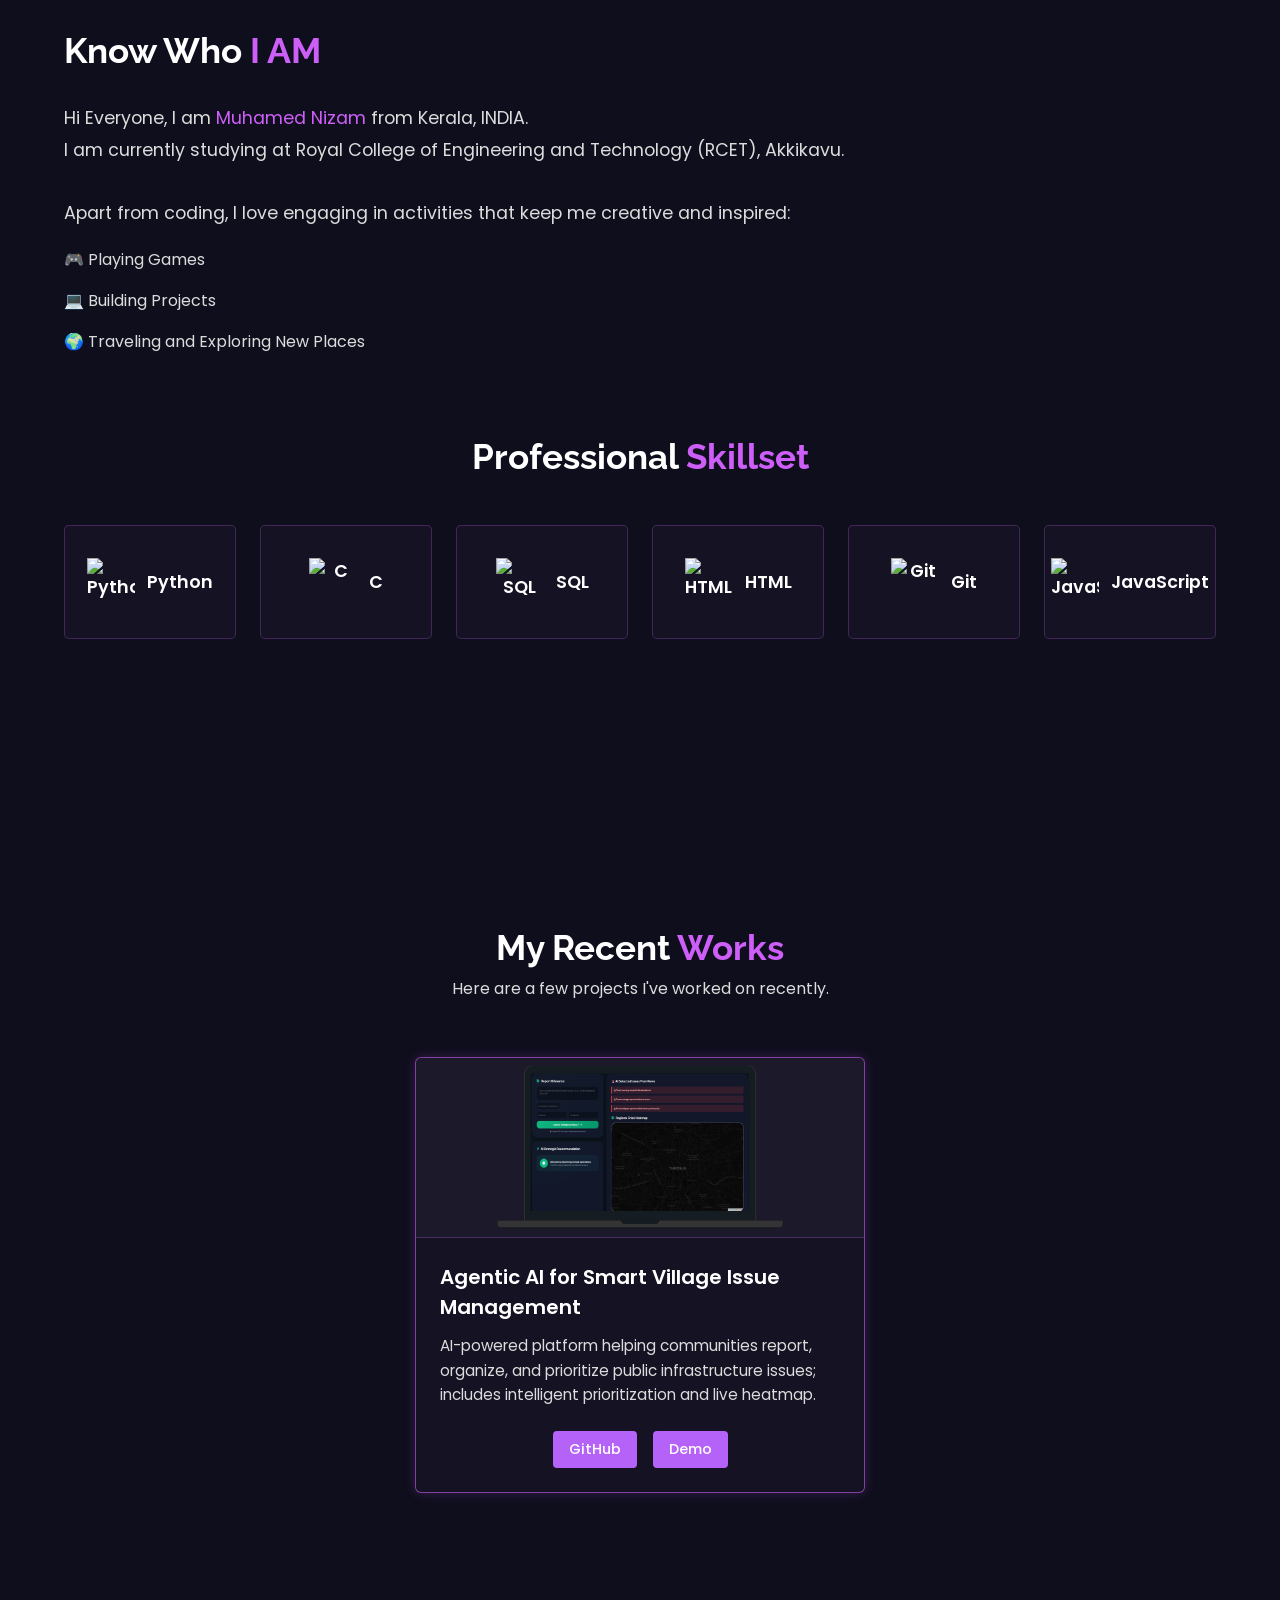
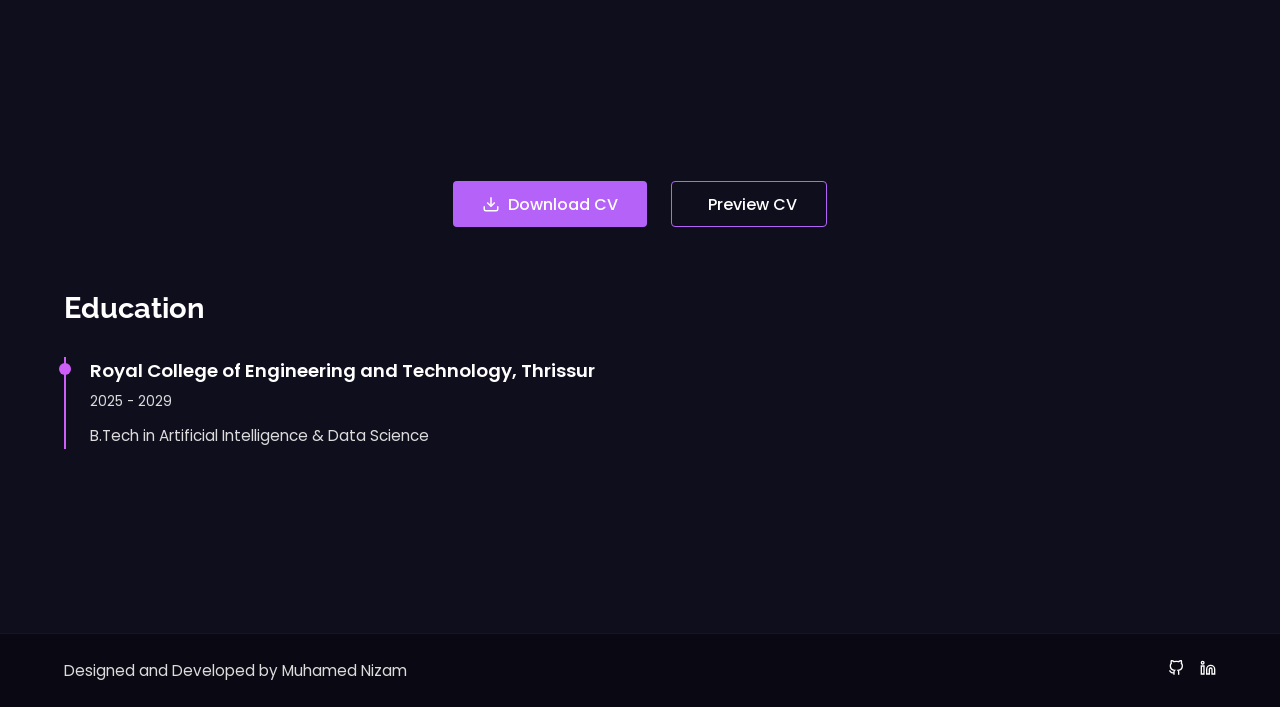
==== commit 4511c83e: "Add email contact link to social list" ====
--- a/index.html
+++ b/index.html
@@ -117,6 +117,7 @@
                         <ul class="social-list">
                             <li><a href="https://github.com/nizamtn" target="_blank" class="social-icon-btn"><svg viewBox="0 0 24 24" width="20" height="20" stroke="currentColor" stroke-width="2" fill="none"><path d="M9 19c-5 1.5-5-2.5-7-3m14 6v-3.87a3.37 3.37 0 0 0-.94-2.61c3.14-.35 6.44-1.54 6.44-7A5.44 5.44 0 0 0 20 4.77 5.07 5.07 0 0 0 19.91 1S18.73.65 16 2.48a13.38 13.38 0 0 0-7 0C6.27.65 5.09 1 5.09 1A5.07 5.07 0 0 0 5 4.77a5.44 5.44 0 0 0-1.5 3.78c0 5.42 3.3 6.61 6.44 7A3.37 3.37 0 0 0 9 18.13V22"></path></svg></a></li>
                             <li><a href="https://www.linkedin.com/in/muhamed-nizam-1815a1379?utm_source=share_via&utm_content=profile&utm_medium=member_android" target="_blank" class="social-icon-btn"><svg viewBox="0 0 24 24" width="20" height="20" stroke="currentColor" stroke-width="2" fill="none"><path d="M16 8a6 6 0 0 1 6 6v7h-4v-7a2 2 0 0 0-2-2 2 2 0 0 0-2 2v7h-4v-7a6 6 0 0 1 6-6zM2 9h4v12H2z"></path><circle cx="4" cy="4" r="2"></circle></svg></a></li>
+                            <li><a href="mailto:nizamtn73@gmail.com" class="social-icon-btn"><svg viewBox="0 0 24 24" width="20" height="20" stroke="currentColor" stroke-width="2" fill="none"><path d="M4 4h16c1.1 0 2 .9 2 2v12c0 1.1-.9 2-2 2H4c-1.1 0-2-.9-2-2V6c0-1.1.9-2 2-2z"></path><polyline points="22,6 12,13 2,6"></polyline></svg></a></li>
                         </ul>
                     </div>
                 </div>
--- a/style.css
+++ b/style.css
@@ -564,16 +564,36 @@
     text-align: center;
 }
 
+.resume-btn-group {
+    display: flex;
+    justify-content: center;
+    gap: 1.5rem;
+    margin-bottom: 4rem;
+    flex-wrap: wrap;
+}
+
 .download-btn {
     background-color: var(--primary-hover);
     color: var(--text-white);
     padding: 0.6rem 1.8rem;
     font-size: 1rem;
-    margin-bottom: 4rem;
 }
 
 .download-btn:hover {
     background-color: var(--primary-color);
+    box-shadow: 0 0 10px rgba(205, 95, 248, 0.4);
+}
+
+.preview-btn {
+    border: 1px solid var(--primary-hover);
+    color: var(--text-white);
+    padding: 0.6rem 1.8rem;
+    font-size: 1rem;
+    background-color: transparent;
+}
+
+.preview-btn:hover {
+    background-color: var(--primary-hover);
     box-shadow: 0 0 10px rgba(205, 95, 248, 0.4);
 }
 
@@ -625,25 +645,6 @@
     color: var(--text-muted);
     font-size: 0.95rem;
     line-height: 1.6;
-}
-
-/* Resume PDF Preview */
-.resume-preview-container {
-    width: 100%;
-    max-width: 800px;
-    margin: 3rem auto 0 auto;
-    border: 1px solid var(--border-color-hover);
-    border-radius: 8px;
-    overflow: hidden;
-    box-shadow: 0 0 15px rgba(205, 95, 248, 0.2);
-    height: 700px;
-}
-
-.resume-iframe {
-    width: 100%;
-    height: 100%;
-    border: none;
-    background: #ffffff;
 }
 
 /* -------------------------------------------------------------------------- */
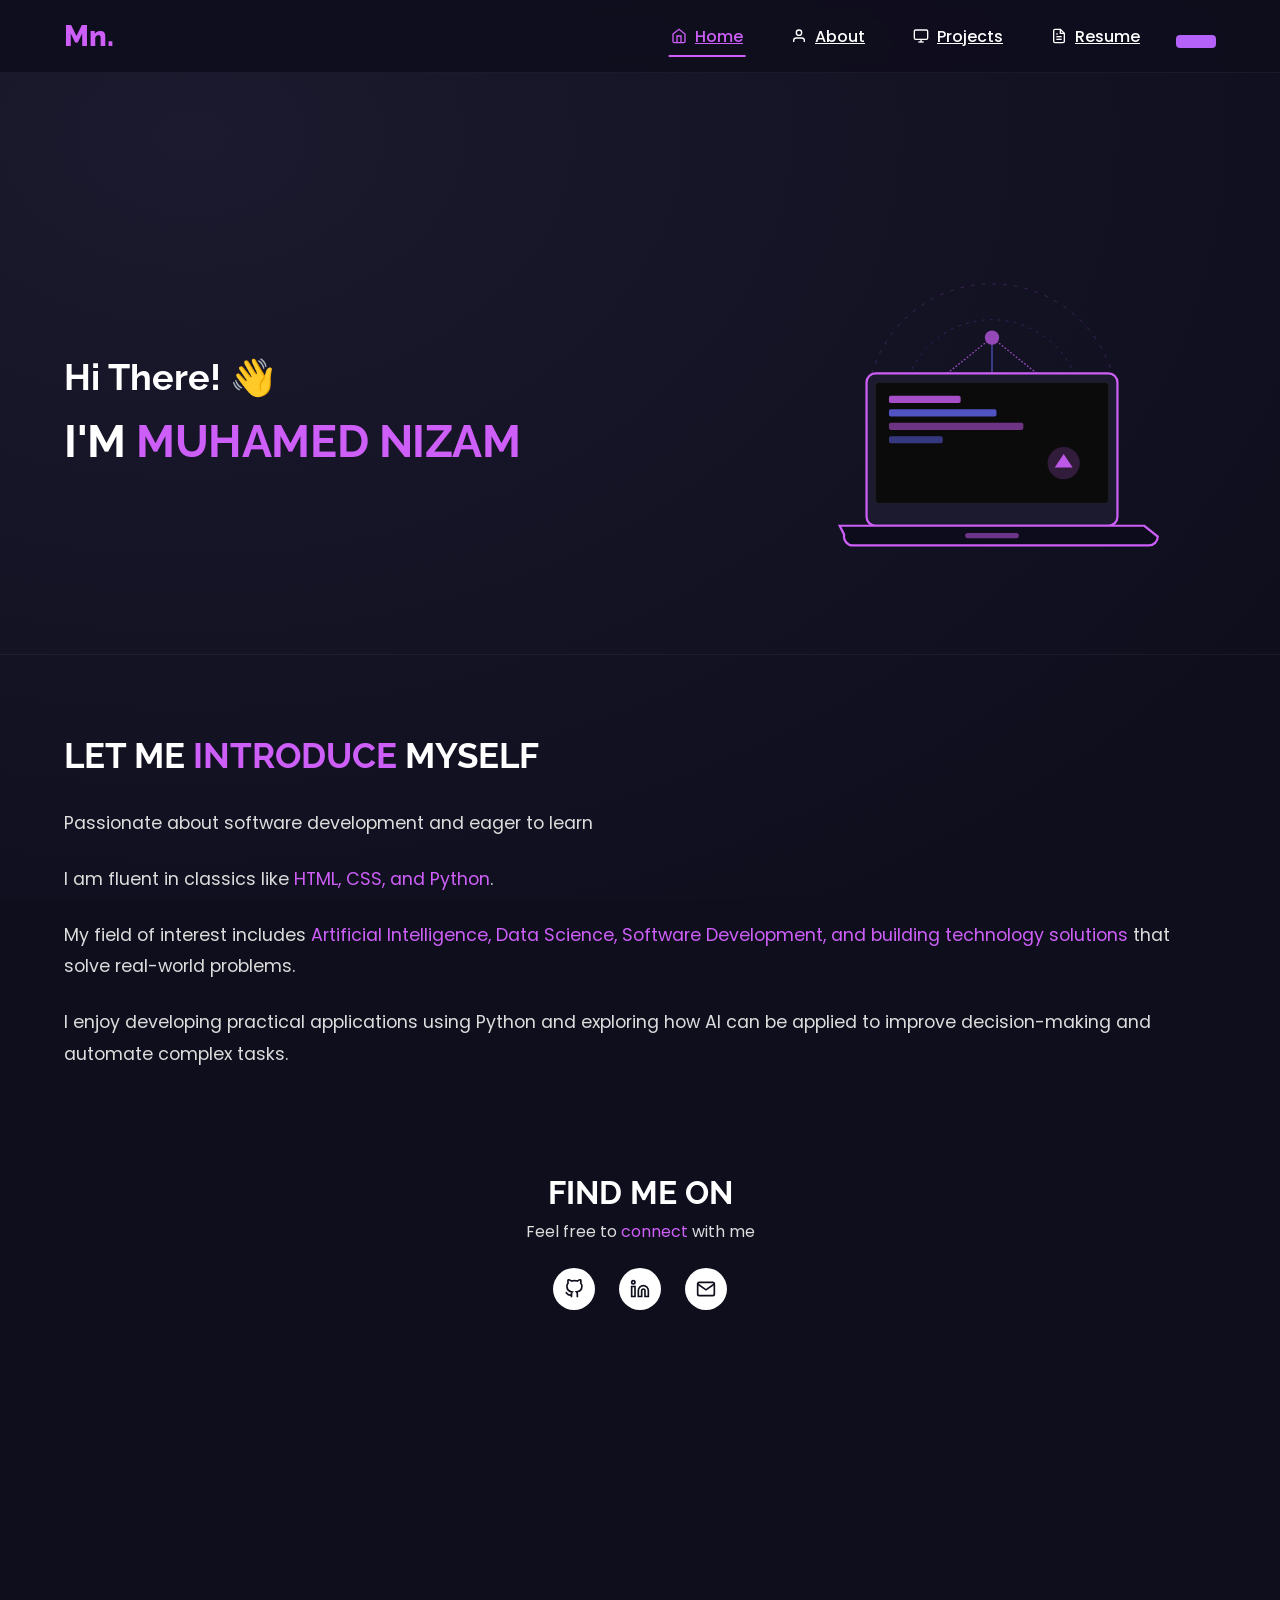
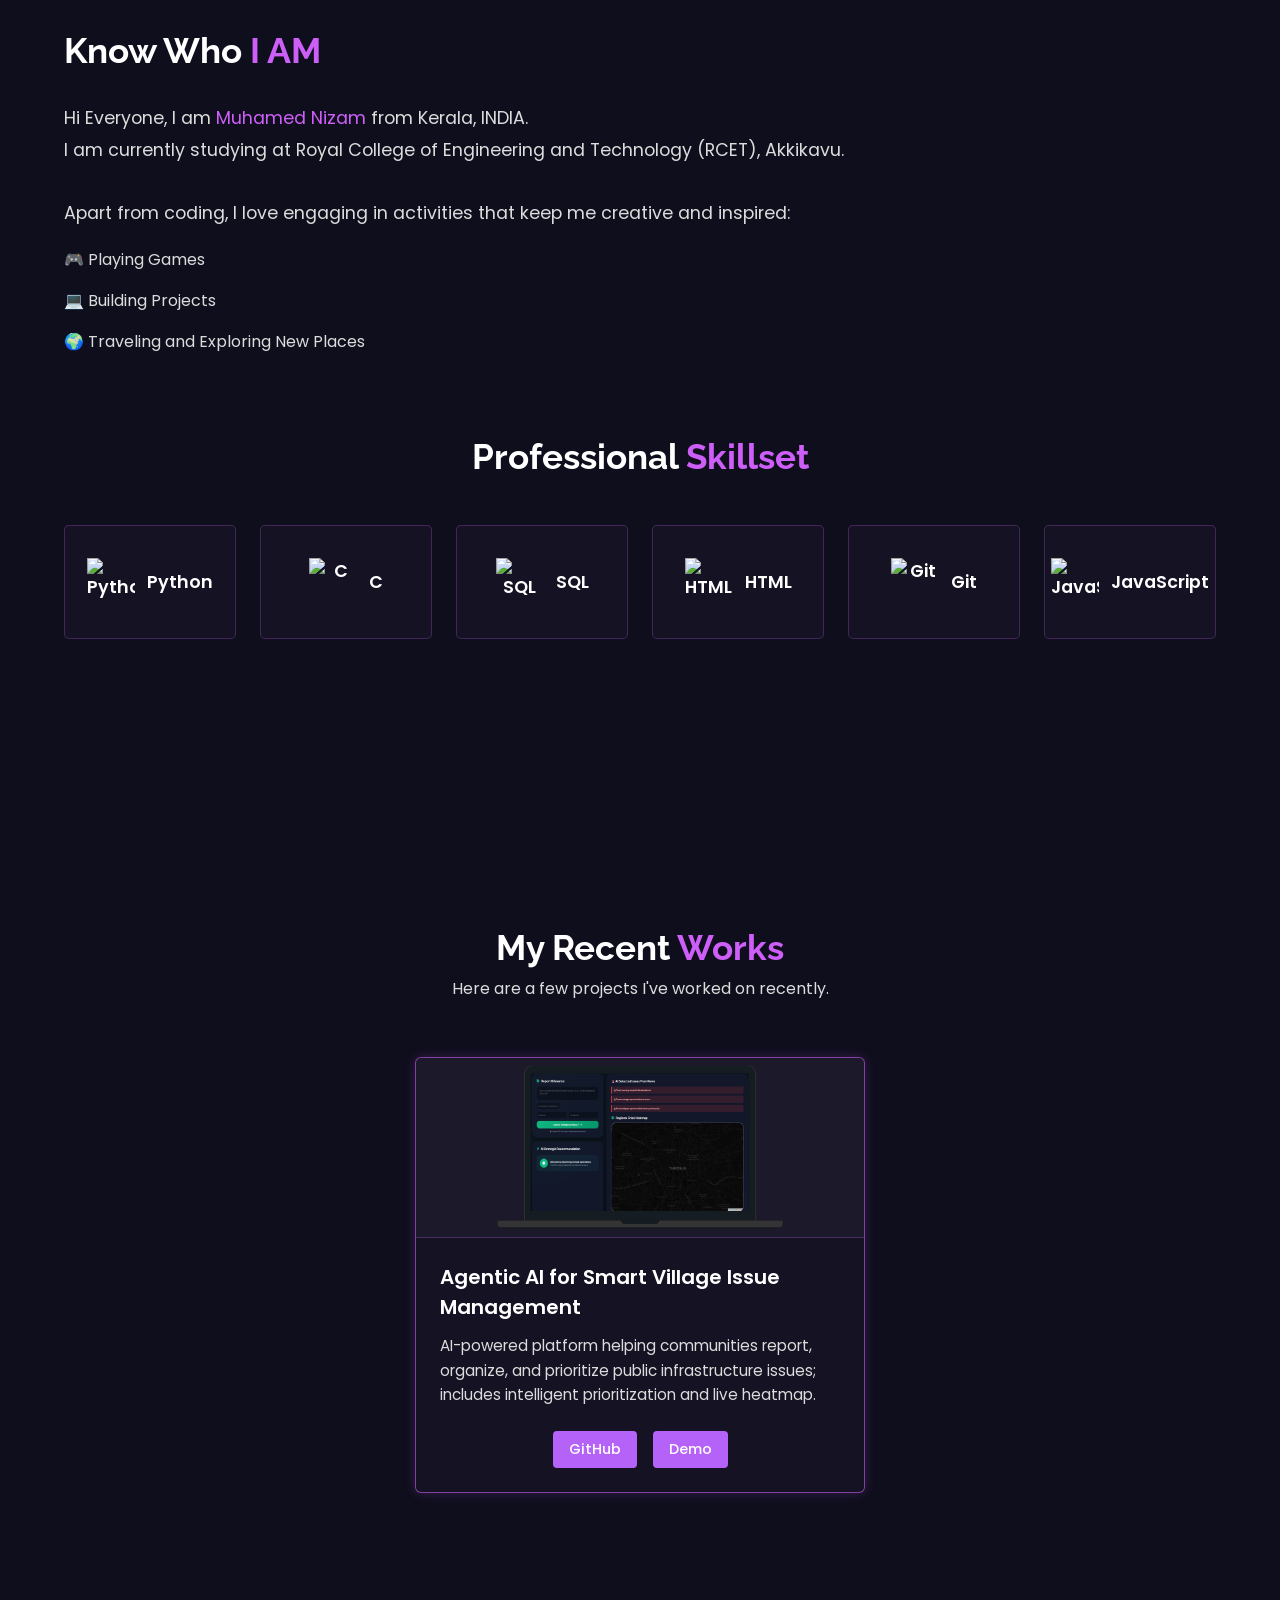
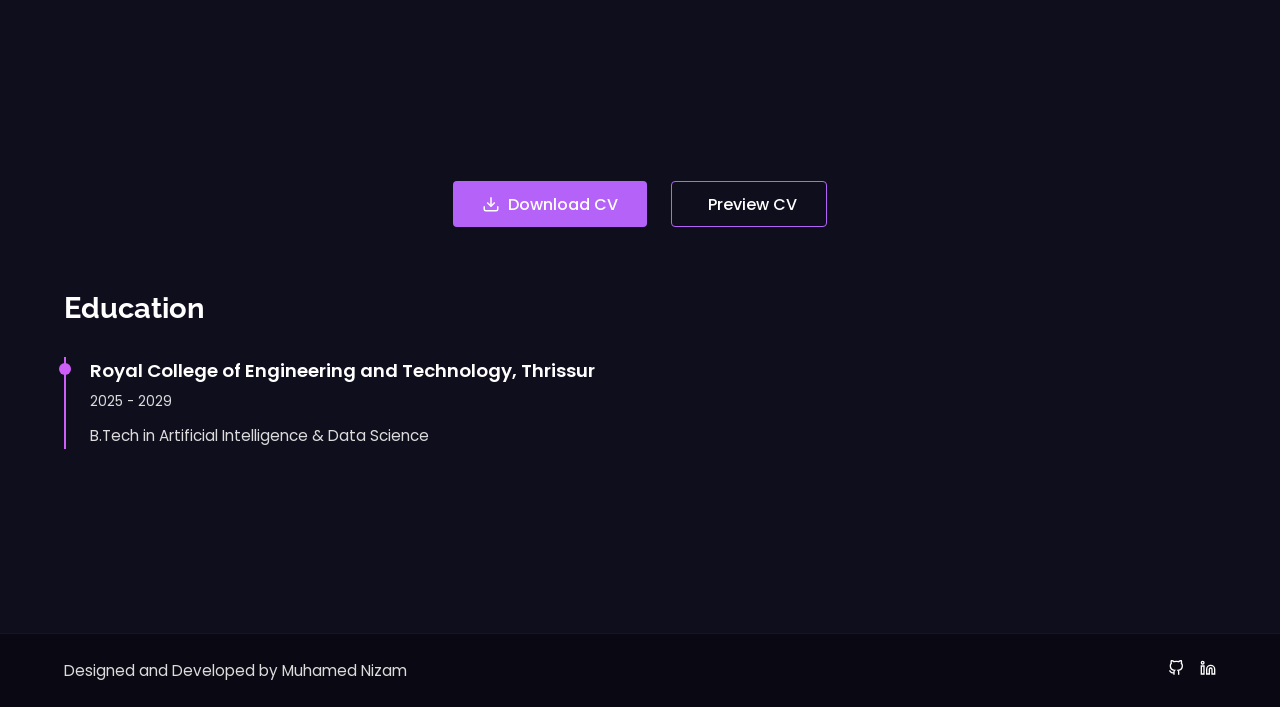
==== commit 72fc0005: "Integrate loop for typewriter effect Added Typed.js for dynamic text typing effect." ====
--- a/index.html
+++ b/index.html
@@ -11,8 +11,12 @@
     <link href="https://fonts.googleapis.com/css2?family=Poppins:wght@300;400;500;600;700&family=Raleway:wght@300;400;500;600;700;800&display=swap" rel="stylesheet">
     <!-- Main Stylesheet -->
     <link rel="stylesheet" href="style.css">
+    <!-- Vercel Analytics -->
+    <script defer src="https://cdn.vercel-insights.com/v1/script.js"
+            data-analytics-id="YOUR-VERCEL-ANALYTICS-ID"></script>
     <!-- Remix Icons CDN -->
     <link href="https://cdn.jsdelivr.net/npm/remixicon@4.2.0/fonts/remixicon.css" rel="stylesheet">
+    <script src="https://cdn.jsdelivr.net/npm/typed.js@2.0.12"></script>
 </head>
 <body>
 
@@ -46,7 +50,7 @@
                         <h1 class="hero-greet">Hi There! <span class="wave">👋</span></h1>
                         <h2 class="hero-name">I'M <span class="highlight">MUHAMED NIZAM</span></h2>
                         <div class="typewriter-container">
-                            <span class="type-text">Python Developer</span>
+                              <span id="typed"></span>
                         </div>
                     </div>
                     <div class="hero-col-right">
@@ -189,7 +193,7 @@
             <div class="resume-container">
                 <div class="resume-btn-group">
                     <a href="resume.pdf" download="Muhamed_Nizam_Resume.pdf" target="_blank" class="btn download-btn"><svg viewBox="0 0 24 24" width="18" height="18" stroke="currentColor" stroke-width="2" fill="none"><path d="M21 15v4a2 2 0 0 1-2 2H5a2 2 0 0 1-2-2v-4"></path><polyline points="7 10 12 15 17 10"></polyline><line x1="12" y1="15" x2="12" y2="3"></line></svg> Download CV</a>
-                    <a href="resume.pdf" target="_blank" class="btn preview-btn"><i class="ri-eye-line"></i> Preview CV</a>
+                    <a href="https://drive.google.com/file/d/19lvRJXoWRRHIWwmJqTZJe6PQMpvwtuZu/view" target="_blank" class="btn preview-btn"><i class="ri-eye-line"></i> Preview CV</a>                
                 </div>
 
                 <div class="resume-row">
@@ -261,5 +265,16 @@
             });
         });
     </script>
+    <script>
+      new Typed('#typed', {
+        strings: ['Python Developer', 'AI and Data Science Student'],
+        typeSpeed: 50,
+        backSpeed: 30,
+        backDelay: 1750,
+        loop: true,
+        showCursor: false,
+        cursorChar: '|'
+      });
+    </script>
 </body>
 </html>
